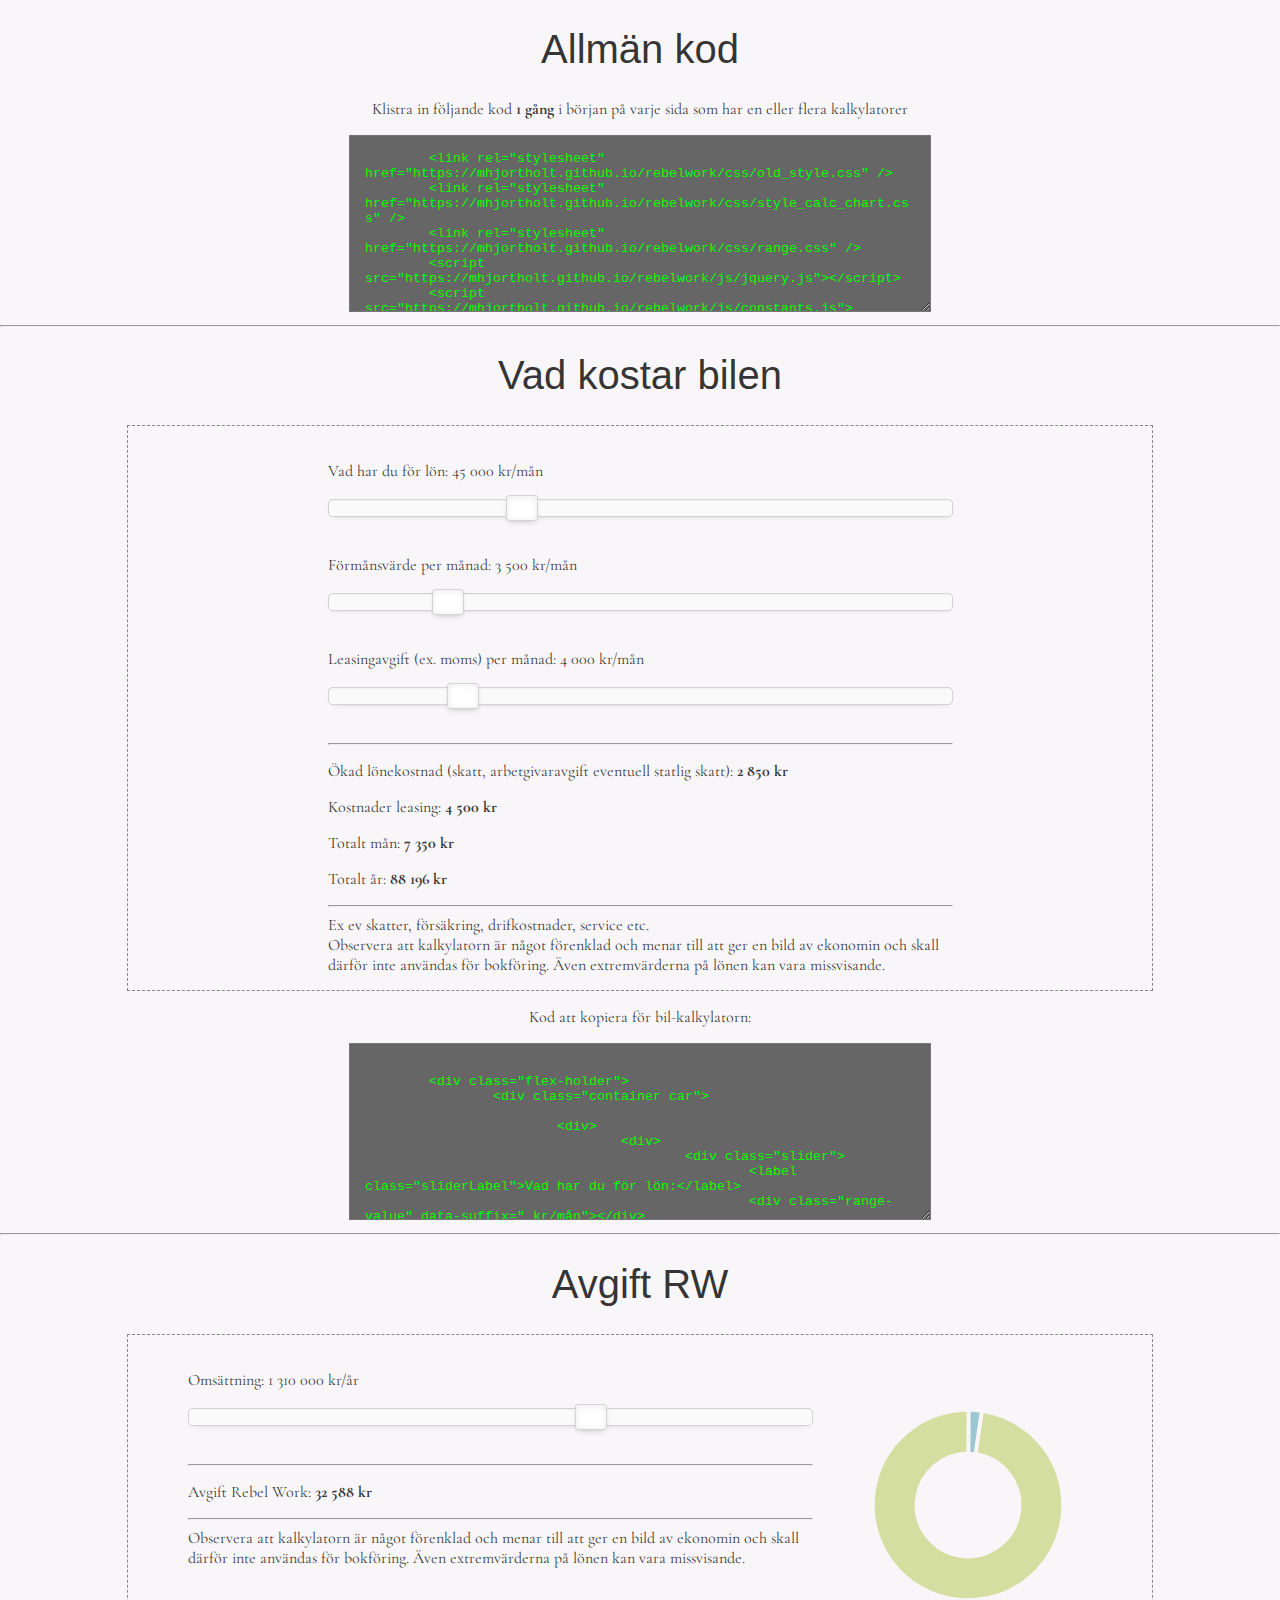
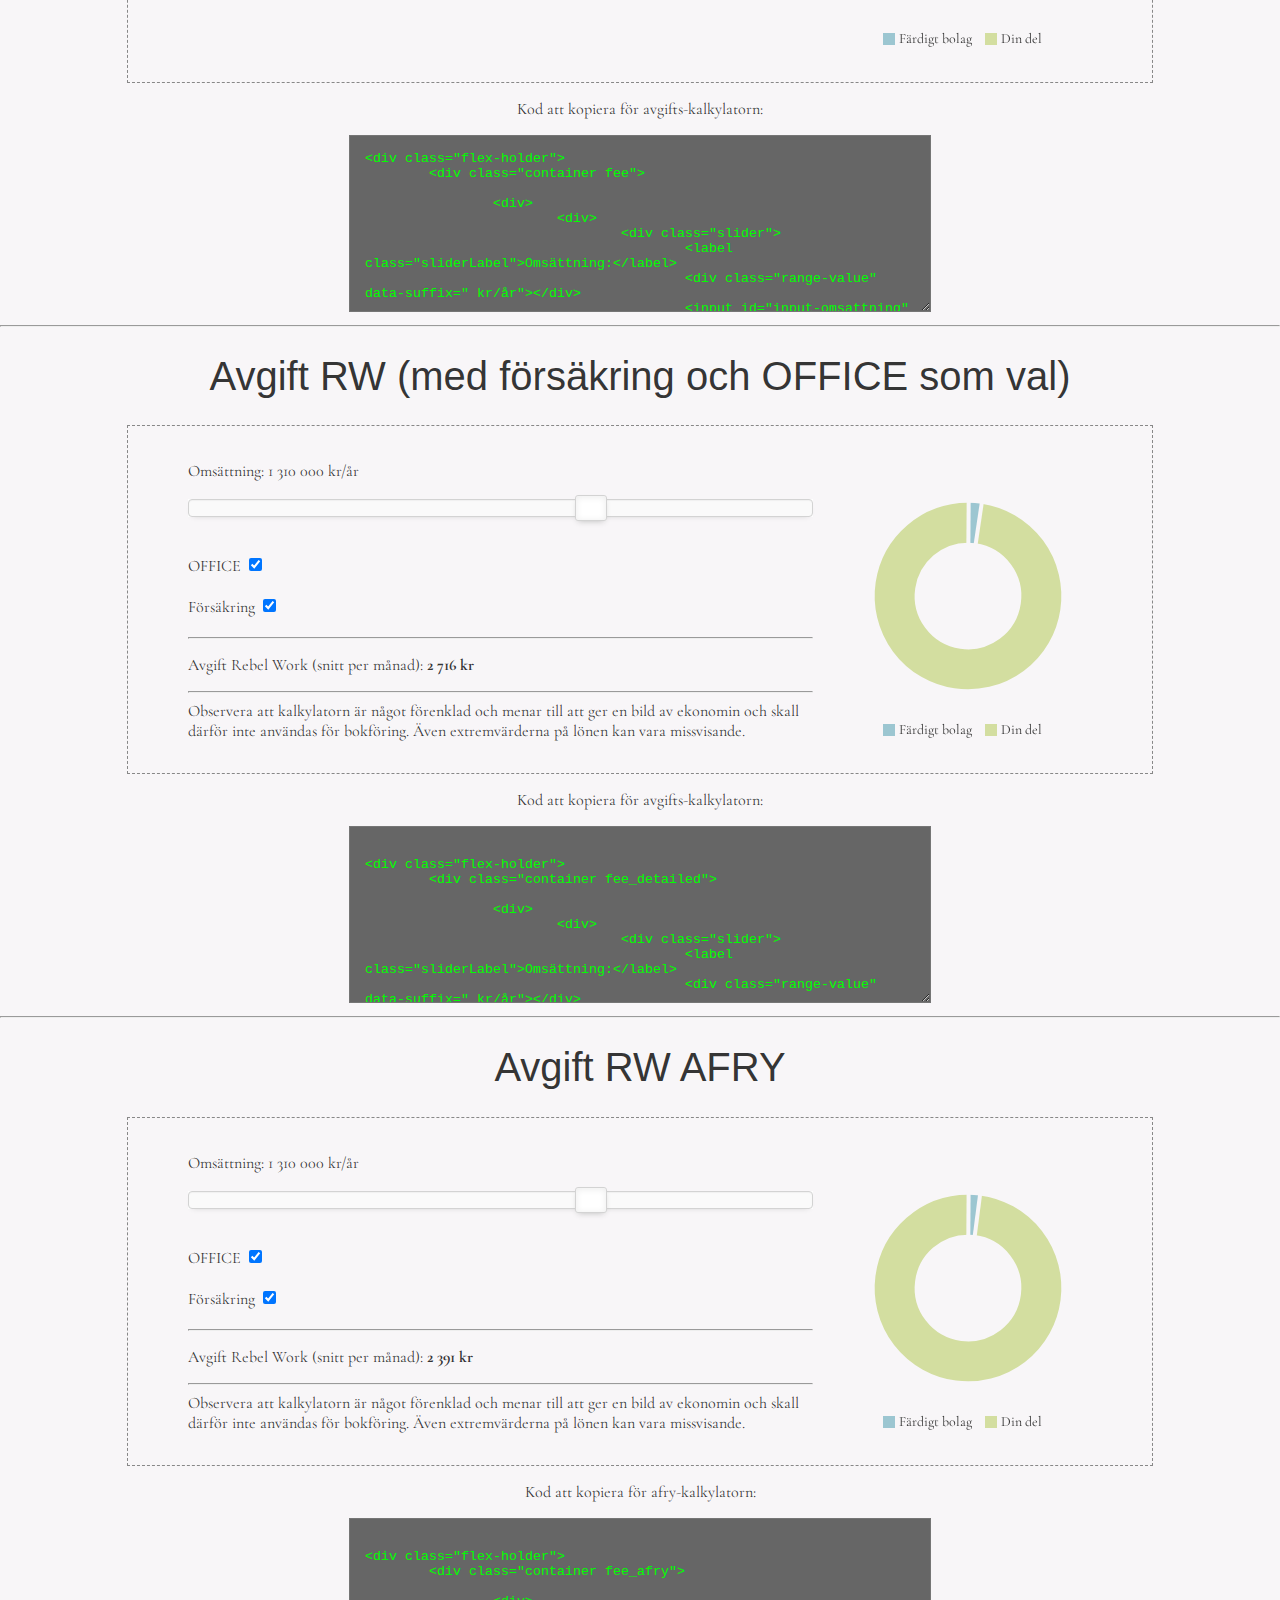
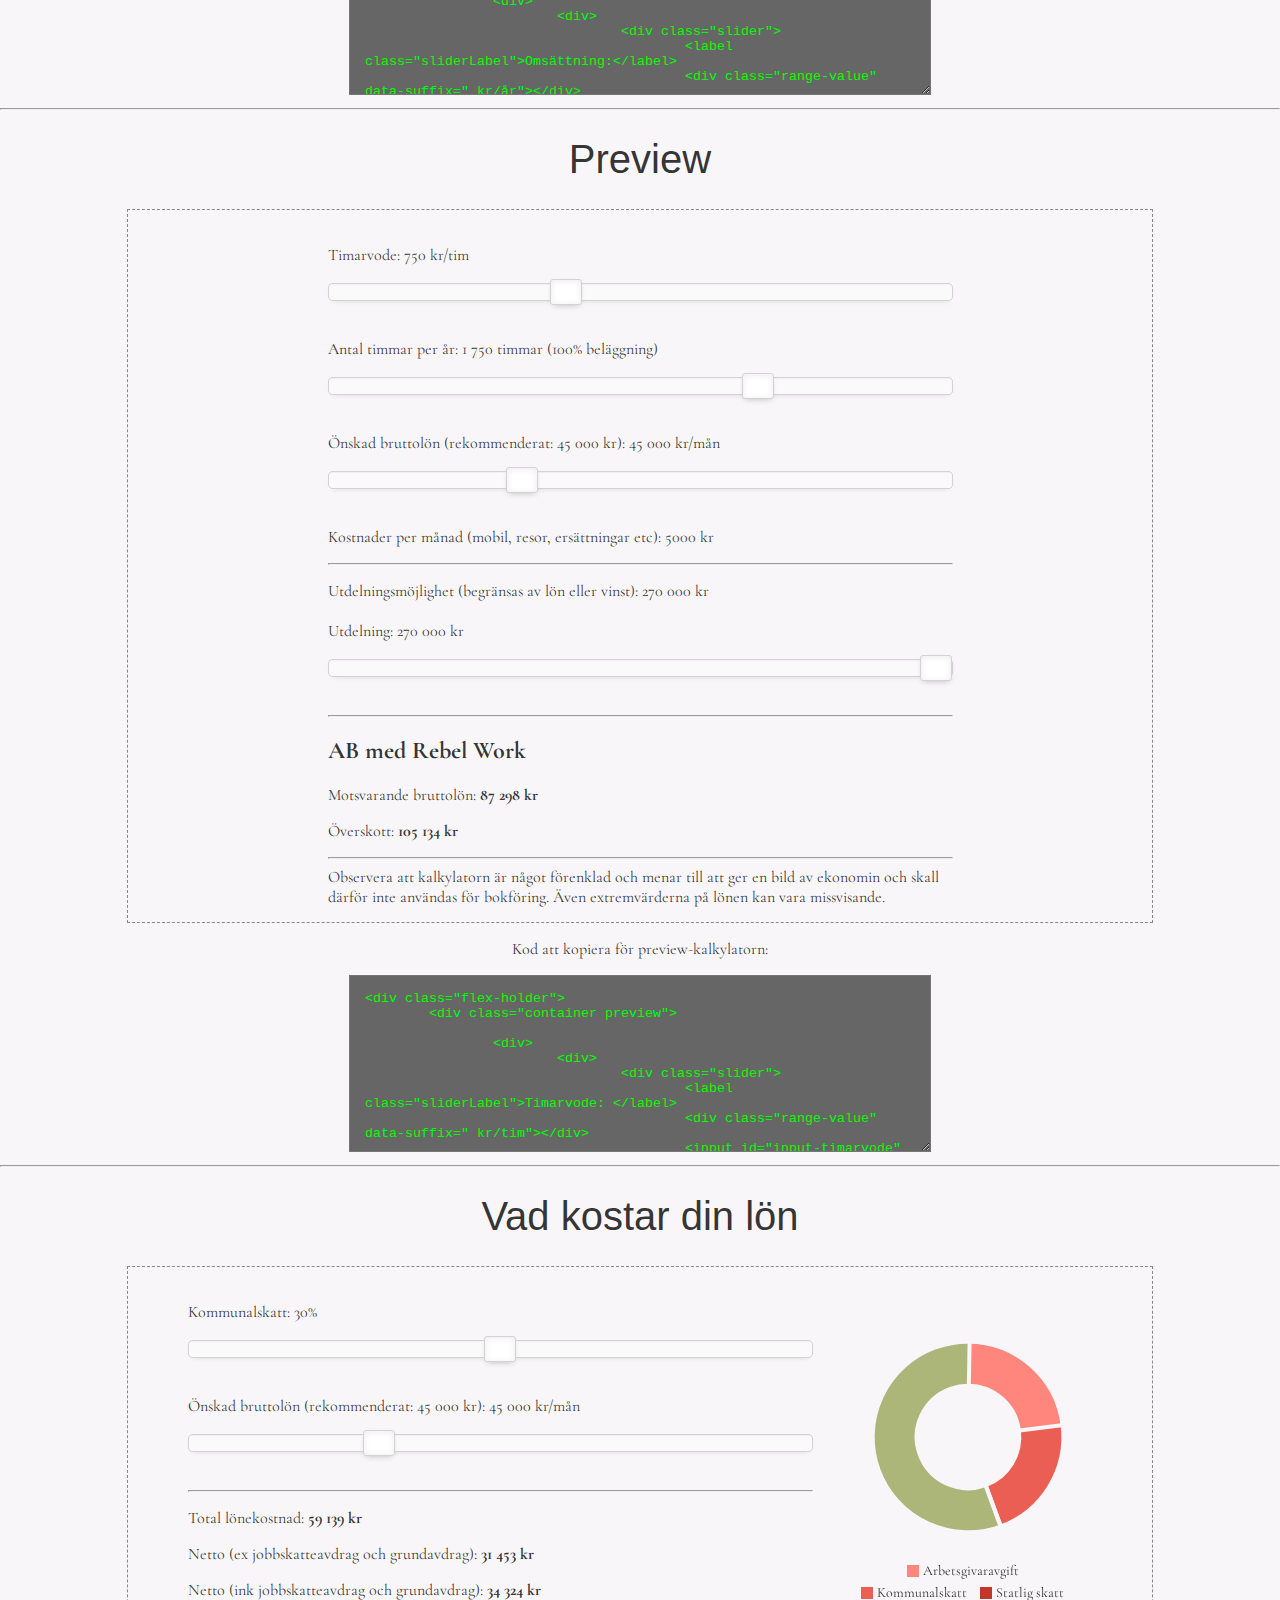
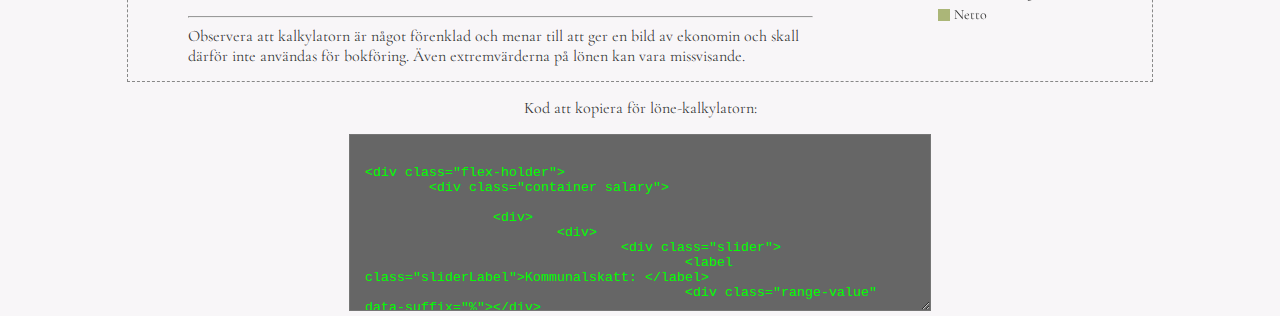
==== rebelwork/all.html @ 950b2a4a "Add files via upload" ====
<!DOCTYPE html>
<html>
<head>
	<meta charset="utf-8" />
	<meta name="viewport" content="width=device-width, initial-scale=1">
	<title>ALL</title>
	<link href="https://fonts.googleapis.com/css2?family=Cormorant+Garamond:ital,wght@0,400;1,600&display=swap" rel="stylesheet">
	<link rel="stylesheet" href="https://mhjortholt.github.io/rebelwork/css/old_style.css" />
	<link rel="stylesheet" href="https://mhjortholt.github.io/rebelwork/css/style_calc_chart.css" />
	<link rel="stylesheet" href="https://mhjortholt.github.io/rebelwork/css/range.css" />
</head>

<body>

<script src="https://mhjortholt.github.io/rebelwork/js/jquery.js"></script>
<script src="https://mhjortholt.github.io/rebelwork/js/constants.js"></script>
<script src="https://mhjortholt.github.io/rebelwork/js/calculate.js"></script>
<script src="https://mhjortholt.github.io/rebelwork/js/chart.js"></script>
<script src="https://mhjortholt.github.io/rebelwork/js/helpers.js"></script>

<h1>Allmän kod</h1>
<p>Klistra in följande kod <b>1 gång</b> i början på varje sida som har en eller flera kalkylatorer</p>

<textarea class="code">
	<link rel="stylesheet" href="https://mhjortholt.github.io/rebelwork/css/old_style.css" />
	<link rel="stylesheet" href="https://mhjortholt.github.io/rebelwork/css/style_calc_chart.css" />
	<link rel="stylesheet" href="https://mhjortholt.github.io/rebelwork/css/range.css" />
	<script src="https://mhjortholt.github.io/rebelwork/js/jquery.js"></script>
	<script src="https://mhjortholt.github.io/rebelwork/js/constants.js"></script>
	<script src="https://mhjortholt.github.io/rebelwork/js/calculate.js"></script>
	<script src="https://mhjortholt.github.io/rebelwork/js/chart.js"></script>
	<script src="https://mhjortholt.github.io/rebelwork/js/helpers.js"></script>
</textarea>

<hr />

<h1>Vad kostar bilen</h1>

<div class="flex-holder dashed">
	<div class="container car">

		<div>
			<div>
				<div class="slider">
					<label class="sliderLabel">Vad har du för lön:</label>
					<div class="range-value" data-suffix=" kr/mån"></div>
					<input id="input-onskad_lon_brutto_manad" type="range" min="0" value="45000" max="150000" step="500" />
				</div>

				<div class="slider">
					<label class="sliderLabel">Förmånsvärde per månad:</label>
					<div class="range-value" data-suffix=" kr/mån"></div>
					<input id="input-formansvarde_manad" type="range" min="0" value="3500" max="20000" step="100" />
				</div>

				<div class="slider">
					<label class="sliderLabel">Leasingavgift (ex. moms) per månad:</label>
					<div class="range-value" data-suffix=" kr/mån"></div>
					<input id="input-leasingavgift_manad" type="range" min="0" value="4000" max="20000" step="100" />
				</div>
			</div>

		</div>

		<hr />

		<div class="results">
			<div>
				<div>
					<p>Ökad lönekostnad (skatt, arbetgivaravgift eventuell statlig skatt): <span id="okad_lonekostnad"></span></p>
				</div>
				<div>
					<p>Kostnader leasing: <span id="kostnader_leasing"></span></p>
				</div>
				<div>
					<p>Totalt mån: <span id="totalt_manad"></span></p>
				</div>
				<div>
					<p>Totalt år: <span id="totalt_ar"></span></p>
				</div>
			</div>
			
		</div>

		<hr />

		<div>
			Ex ev skatter, försäkring, drifkostnader, service etc. <br />
			Observera att kalkylatorn är något förenklad och menar till att ger en bild av ekonomin och skall därför inte användas för bokföring. Även extremvärderna på lönen kan vara missvisande.
		</div>
	</div>

</div>

<script>

	$(document).ready(function() {
		// Hook up sliders
		$('.car .slider input').on('input', function() { 
			manuallyUpdateSlider($(this));
		});
		$('.car .slider input').on('change', calculate_car);
		$('.slider input').each(updateSlider);
		calculate_car();
	});

	let utdelning_car = 270000;
	function calculate_car() {

		// get inputs
		let input = getStandardInput();
		input.onskad_lon_brutto_manad = Number($('.car #input-onskad_lon_brutto_manad').val());
		input.bil = true;
		input.utdelning = utdelning_car;
		input.B1 = Number($('.car #input-formansvarde_manad').val());
		input.B21 = Number($('.car #input-leasingavgift_manad').val());
		input.B2 = input.B21*1.125;

		// Calculate all
		let output = calculateValues(input);

		// display results
		if (output.utdelningsmojlighet.max !== utdelning_car) {
			utdelning_car = output.utdelningsmojlighet.max;
			calculate_car();
		}

        $('.car #okad_lonekostnad').text( formatSEK(output.Bt/12));        
        $('.car #kostnader_leasing').text( formatSEK(output.B2));
        let Btot = output.B2+output.Bt/12;
        $('.car #totalt_manad').text( formatSEK(Btot));
        $('.car #totalt_ar').text( formatSEK(Btot*12));
	}



</script>

<p>Kod att kopiera för bil-kalkylatorn:</p>
<textarea class="code">

	<div class="flex-holder">
		<div class="container car">

			<div>
				<div>
					<div class="slider">
						<label class="sliderLabel">Vad har du för lön:</label>
						<div class="range-value" data-suffix=" kr/mån"></div>
						<input id="input-onskad_lon_brutto_manad" type="range" min="0" value="45000" max="150000" step="500" />
					</div>

					<div class="slider">
						<label class="sliderLabel">Förmånsvärde per månad:</label>
						<div class="range-value" data-suffix=" kr/mån"></div>
						<input id="input-formansvarde_manad" type="range" min="0" value="3500" max="20000" step="100" />
					</div>

					<div class="slider">
						<label class="sliderLabel">Leasingavgift (ex. moms) per månad:</label>
						<div class="range-value" data-suffix=" kr/mån"></div>
						<input id="input-leasingavgift_manad" type="range" min="0" value="4000" max="20000" step="100" />
					</div>
				</div>

			</div>

			<hr />

			<div class="results">
				<div>
					<div>
						<p>Ökad lönekostnad (skatt, arbetgivaravgift eventuell statlig skatt): <span id="okad_lonekostnad"></span></p>
					</div>
					<div>
						<p>Kostnader leasing: <span id="kostnader_leasing"></span></p>
					</div>
					<div>
						<p>Totalt mån: <span id="totalt_manad"></span></p>
					</div>
					<div>
						<p>Totalt år: <span id="totalt_ar"></span></p>
					</div>
				</div>
				
			</div>

			<hr />

			<div>
				Ex ev skatter, försäkring, drifkostnader, service etc. <br />
				Observera att kalkylatorn är något förenklad och menar till att ger en bild av ekonomin och skall därför inte användas för bokföring. Även extremvärderna på lönen kan vara missvisande.
			</div>
		</div>
	</div>

	<script>

	$(document).ready(function() {
		// Hook up sliders
		$('.car .slider input').on('input', function() { 
			manuallyUpdateSlider($(this));
		});
		$('.car .slider input').on('change', calculate_car);
		$('.slider input').each(updateSlider);
		calculate_car();
	});

	let utdelning_car = 270000;
	function calculate_car() {

		// get inputs
		let input = getStandardInput();
		input.onskad_lon_brutto_manad = Number($('.car #input-onskad_lon_brutto_manad').val());
		input.bil = true;
		input.utdelning = utdelning_car;
		input.B1 = Number($('.car #input-formansvarde_manad').val());
		input.B21 = Number($('.car #input-leasingavgift_manad').val());
		input.B2 = input.B21*1.125;

		// Calculate all
		let output = calculateValues(input);

		// display results
		if (output.utdelningsmojlighet.max !== utdelning_car) {
			utdelning_car = output.utdelningsmojlighet.max;
			calculate_car();
		}

        $('.car #okad_lonekostnad').text( formatSEK(output.Bt/12));        
        $('.car #kostnader_leasing').text( formatSEK(output.B2));
        let Btot = output.B2+output.Bt/12;
        $('.car #totalt_manad').text( formatSEK(Btot));
        $('.car #totalt_ar').text( formatSEK(Btot*12));
	}

	</script>


</textarea>

<hr />

<h1>Avgift RW</h1>

<div class="flex-holder dashed">
	<div class="container fee">

		<div>
			<div>
				<div class="slider">
					<label class="sliderLabel">Omsättning:</label>
					<div class="range-value" data-suffix=" kr/år"></div>
					<input id="input-omsattning" type="range" min="10000" value="1312500" max="2000000" step="10000" />
				</div>
			</div>
		</div>

		<hr />

		<div class="results">
			<div>
				<div>
					<p>Avgift Rebel Work: <span id="avgift_rw"></span></p>
				</div>
			</div>
		</div>

		<hr />
		<div>
			Observera att kalkylatorn är något förenklad och menar till att ger en bild av ekonomin och skall därför inte användas för bokföring. Även extremvärderna på lönen kan vara missvisande.
		</div>
	</div>

	<div class="donut-container">
		<div class="chart-container">
			<div class="chart">
				<canvas id="fee_chart" width="240" height="240"></canvas>
				<div class="legend">
					<div class="item">
						<div class="square light_blue"></div>
						<span>Färdigt bolag</span>
					</div>
					<div class="item">
						<div class="square light_green"></div>
						<span>Din del</span>
					</div>
				</div>				
			</div>
		</div>
	</div>

</div>

<script>

	$(document).ready(function() {
		// Hook up sliders
		$('.fee .slider input').on('input', function() { 
			manuallyUpdateSlider($(this));
		});
		$('.fee .slider input').on('change', calculate_fee);
		$('.fee .slider input').each(updateSlider);
		calculate_fee();
	});

	let utdelning_fee = 270000;
	function calculate_fee() {

		// Get inputs
		let input = getStandardInput();
		input.utdelning = utdelning_fee;

		let omsattning = Number(Number($('.fee #input-omsattning').val()));
		input.timarvode = omsattning / input.antal_timmar;

		// Calculate all
		let output = calculateValues(input);

		// display results
		if (output.utdelningsmojlighet.max !== utdelning_fee) {
			utdelning_fee = output.utdelningsmojlighet.max;
			calculate_fee();
		}

        $('.fee #avgift_rw').text( formatSEK(output.RW));        

        updateChart_fee(output);
	}

	// CHART
	let fee_chart = new Chart({
		canvas: document.getElementById('fee_chart'),
		data: [
			{ id: 'rw', value: 2, color: light_blue },
			{ id: 'din_del', value: 98, color: light_green },
		],
		thickness: 40
	});

	function updateChart_fee(input) {

		let rw = input.RW/input.O1;
		let din_del = (input.O1-input.RW)/input.O1;
		let total = din_del + rw;

		rw = (rw/total*100);
		din_del = (din_del/total*100);

		fee_chart.updateValues([
			{ id: 'rw', new_value: rw, tooltip: formatPercentage(rw) },
			{ id: 'din_del', new_value: din_del, tooltip: formatPercentage(din_del) },
		]);
	}

</script>

<p>Kod att kopiera för avgifts-kalkylatorn:</p>
<textarea class="code">
<div class="flex-holder">
	<div class="container fee">

		<div>
			<div>
				<div class="slider">
					<label class="sliderLabel">Omsättning:</label>
					<div class="range-value" data-suffix=" kr/år"></div>
					<input id="input-omsattning" type="range" min="10000" value="1312500" max="2000000" step="10000" />
				</div>
			</div>
		</div>

		<hr />

		<div class="results">
			<div>
				<div>
					<p>Avgift Rebel Work: <span id="avgift_rw"></span></p>
				</div>
			</div>
		</div>

		<hr />
		<div>
			Observera att kalkylatorn är något förenklad och menar till att ger en bild av ekonomin och skall därför inte användas för bokföring. Även extremvärderna på lönen kan vara missvisande.
		</div>
	</div>

	<div class="donut-container">
		<div class="chart-container">
			<div class="chart">
				<canvas id="fee_chart" width="240" height="240"></canvas>
				<div class="legend">
					<div class="item">
						<div class="square light_blue"></div>
						<span>Färdigt bolag</span>
					</div>
					<div class="item">
						<div class="square light_green"></div>
						<span>Din del</span>
					</div>
				</div>				
			</div>
		</div>
	</div>

</div>

<script>

	$(document).ready(function() {
		// Hook up sliders
		$('.fee .slider input').on('input', function() { 
			manuallyUpdateSlider($(this));
		});
		$('.fee .slider input').on('change', calculate_fee);
		$('.fee .slider input').each(updateSlider);
		calculate_fee();
	});

	let utdelning_fee = 270000;
	function calculate_fee() {

		// Get inputs
		let input = getStandardInput();
		input.utdelning = utdelning_fee;

		let omsattning = Number(Number($('.fee #input-omsattning').val()));
		input.timarvode = omsattning / input.antal_timmar;

		// Calculate all
		let output = calculateValues(input);

		// display results
		if (output.utdelningsmojlighet.max !== utdelning_fee) {
			utdelning_fee = output.utdelningsmojlighet.max;
			calculate_fee();
		}

        $('.fee #avgift_rw').text( formatSEK(output.RW));        

        updateChart_fee(output);
	}

	// CHART
	let fee_chart = new Chart({
		canvas: document.getElementById('fee_chart'),
		data: [
			{ id: 'rw', value: 2, color: light_blue },
			{ id: 'din_del', value: 98, color: light_green },
		],
		thickness: 40
	});

	function updateChart_fee(input) {

		let rw = input.RW/input.O1;
		let din_del = (input.O1-input.RW)/input.O1;
		let total = din_del + rw;

		rw = (rw/total*100);
		din_del = (din_del/total*100);

		fee_chart.updateValues([
			{ id: 'rw', new_value: rw, tooltip: formatPercentage(rw) },
			{ id: 'din_del', new_value: din_del, tooltip: formatPercentage(din_del) },
		]);
	}

</script>

</textarea>

<hr />

<h1>Avgift RW (med försäkring och OFFICE som val)</h1>

<div class="flex-holder dashed">
	<div class="container fee_detailed">

		<div>
			<div>
				<div class="slider">
					<label class="sliderLabel">Omsättning:</label>
					<div class="range-value" data-suffix=" kr/år"></div>
					<input id="input-omsattning" type="range" min="10000" value="1312500" max="2000000" step="10000" />
				</div>
			</div>

			<div>
				<div class="checkbox">
					<label>OFFICE</label>
					<input type="checkbox" id="check-office" onclick="calculate_fee_detailed()" checked />
				</div>
				<div class="checkbox">
					<label>Försäkring</label>
					<input type="checkbox" id="check-forsakring" onclick="calculate_fee_detailed()" checked />
				</div>
			</div>
		</div>

		<hr />

		<div class="results">
			<div>
				<div>
					<p>Avgift Rebel Work (snitt per månad): <span id="avgift_rw"></span></p>
				</div>
			</div>
		</div>

		<hr />
		<div>
			Observera att kalkylatorn är något förenklad och menar till att ger en bild av ekonomin och skall därför inte användas för bokföring. Även extremvärderna på lönen kan vara missvisande.
		</div>
	</div>

	<div class="donut-container">
		<div class="chart-container">
			<div class="chart">
				<canvas id="fee_detailed_chart" width="240" height="240"></canvas>
				<div class="legend">
					<div class="item">
						<div class="square light_blue"></div>
						<span>Färdigt bolag</span>
					</div>
					<div class="item">
						<div class="square light_green"></div>
						<span>Din del</span>
					</div>
				</div>				
			</div>
		</div>
	</div>

</div>

<script>

	$(document).ready(function() {
		// Hook up sliders
		$('.fee_detailed .slider input').on('input', function() { 
			manuallyUpdateSlider($(this));
		});
		$('.fee_detailed .slider input').on('change', calculate_fee_detailed);
		$('.fee_detailed .slider input').each(updateSlider);
		calculate_fee_detailed();
	});

	let utdelning_fee_detailed = 270000;
	function calculate_fee_detailed() {

		// Get inputs
		let input = getStandardInput();
		input.utdelning = utdelning_fee_detailed;

		let omsattning = Number(Number($('.fee_detailed #input-omsattning').val()));
		input.timarvode = omsattning / input.antal_timmar;
		input.office = $('.fee_detailed #check-office').is(':checked');
		input.forsakring = $('.fee_detailed #check-forsakring').is(':checked');

		// Calculate all
		let output = calculateValues(input);

		// display results
		if (output.utdelningsmojlighet.max !== utdelning_fee_detailed) {
			utdelning_fee_detailed = output.utdelningsmojlighet.max;
			calculate_fee_detailed();
		}

        $('.fee_detailed #avgift_rw').text( formatSEK(output.RW / 12));        

        updateChart_fee_detailed(output);
	}

	// CHART
	let fee_detailed_chart = new Chart({
		canvas: document.getElementById('fee_detailed_chart'),
		data: [
			{ id: 'rw', value: 2, color: light_blue },
			{ id: 'din_del', value: 98, color: light_green },
		],
		thickness: 40
	});

	function updateChart_fee_detailed(input) {

		let rw = input.RW/input.O1;
		let din_del = (input.O1-input.RW)/input.O1;
		let total = din_del + rw;

		rw = (rw/total*100);
		din_del = (din_del/total*100);

		fee_detailed_chart.updateValues([
			{ id: 'rw', new_value: rw, tooltip: formatPercentage(rw) },
			{ id: 'din_del', new_value: din_del, tooltip: formatPercentage(din_del) },
		]);
	}

</script>

<p>Kod att kopiera för avgifts-kalkylatorn:</p>
<textarea class="code">

<div class="flex-holder">
	<div class="container fee_detailed">

		<div>
			<div>
				<div class="slider">
					<label class="sliderLabel">Omsättning:</label>
					<div class="range-value" data-suffix=" kr/år"></div>
					<input id="input-omsattning" type="range" min="10000" value="1312500" max="2000000" step="10000" />
				</div>
			</div>

			<div>
				<div class="checkbox">
					<label>OFFICE</label>
					<input type="checkbox" id="check-office" onclick="calculate_fee_detailed()" checked />
				</div>
				<div class="checkbox">
					<label>Försäkring</label>
					<input type="checkbox" id="check-forsakring" onclick="calculate_fee_detailed()" checked />
				</div>
			</div>
		</div>

		<hr />

		<div class="results">
			<div>
				<div>
					<p>Avgift Rebel Work (snitt per månad): <span id="avgift_rw"></span></p>
				</div>
			</div>
		</div>

		<hr />
		<div>
			Observera att kalkylatorn är något förenklad och menar till att ger en bild av ekonomin och skall därför inte användas för bokföring. Även extremvärderna på lönen kan vara missvisande.
		</div>
	</div>

	<div class="donut-container">
		<div class="chart-container">
			<div class="chart">
				<canvas id="fee_detailed_chart" width="240" height="240"></canvas>
				<div class="legend">
					<div class="item">
						<div class="square light_blue"></div>
						<span>Färdigt bolag</span>
					</div>
					<div class="item">
						<div class="square light_green"></div>
						<span>Din del</span>
					</div>
				</div>				
			</div>
		</div>
	</div>

</div>

<script>

	$(document).ready(function() {
		// Hook up sliders
		$('.fee_detailed .slider input').on('input', function() { 
			manuallyUpdateSlider($(this));
		});
		$('.fee_detailed .slider input').on('change', calculate_fee_detailed);
		$('.fee_detailed .slider input').each(updateSlider);
		calculate_fee_detailed();
	});

	let utdelning_fee_detailed = 270000;
	function calculate_fee_detailed() {

		// Get inputs
		let input = getStandardInput();
		input.utdelning = utdelning_fee_detailed;

		let omsattning = Number(Number($('.fee_detailed #input-omsattning').val()));
		input.timarvode = omsattning / input.antal_timmar;
		input.office = $('.fee_detailed #check-office').is(':checked');
		input.forsakring = $('.fee_detailed #check-forsakring').is(':checked');

		// Calculate all
		let output = calculateValues(input);

		// display results
		if (output.utdelningsmojlighet.max !== utdelning_fee_detailed) {
			utdelning_fee_detailed = output.utdelningsmojlighet.max;
			calculate_fee_detailed();
		}

        $('.fee_detailed #avgift_rw').text( formatSEK(output.RW / 12));        

        updateChart_fee_detailed(output);
	}

	// CHART
	let fee_detailed_chart = new Chart({
		canvas: document.getElementById('fee_detailed_chart'),
		data: [
			{ id: 'rw', value: 2, color: light_blue },
			{ id: 'din_del', value: 98, color: light_green },
		],
		thickness: 40
	});

	function updateChart_fee_detailed(input) {

		let rw = input.RW/input.O1;
		let din_del = (input.O1-input.RW)/input.O1;
		let total = din_del + rw;

		rw = (rw/total*100);
		din_del = (din_del/total*100);

		fee_detailed_chart.updateValues([
			{ id: 'rw', new_value: rw, tooltip: formatPercentage(rw) },
			{ id: 'din_del', new_value: din_del, tooltip: formatPercentage(din_del) },
		]);
	}

</script>

</textarea>

<hr />

<h1>Avgift RW AFRY</h1>

<div class="flex-holder dashed">
	<div class="container fee_afry">

		<div>
			<div>
				<div class="slider">
					<label class="sliderLabel">Omsättning:</label>
					<div class="range-value" data-suffix=" kr/år"></div>
					<input id="input-omsattning" type="range" min="10000" value="1312500" max="2000000" step="10000" />
				</div>
			</div>

			<div>
				<div class="checkbox">
					<label>OFFICE</label>
					<input type="checkbox" id="check-office" onclick="calculate_fee_afry()" checked />
				</div>
				<div class="checkbox">
					<label>Försäkring</label>
					<input type="checkbox" id="check-forsakring" onclick="calculate_fee_afry()" checked />
				</div>
			</div>
		</div>

		<hr />

		<div class="results">
			<div>
				<div>
					<p>Avgift Rebel Work (snitt per månad): <span id="avgift_rw"></span></p>
				</div>
			</div>
		</div>

		<hr />
		<div>
			Observera att kalkylatorn är något förenklad och menar till att ger en bild av ekonomin och skall därför inte användas för bokföring. Även extremvärderna på lönen kan vara missvisande.
		</div>
	</div>

	<div class="donut-container">
		<div class="chart-container">
			<div class="chart">
				<canvas id="fee_afry_chart" width="240" height="240"></canvas>
				<div class="legend">
					<div class="item">
						<div class="square light_blue"></div>
						<span>Färdigt bolag</span>
					</div>
					<div class="item">
						<div class="square light_green"></div>
						<span>Din del</span>
					</div>
				</div>				
			</div>
		</div>
	</div>

</div>

<script>

	$(document).ready(function() {
		// Hook up sliders
		$('.fee_afry .slider input').on('input', function() { 
			manuallyUpdateSlider($(this));
		});
		$('.fee_afry .slider input').on('change', calculate_fee_afry);
		$('.fee_afry .slider input').each(updateSlider);
		calculate_fee_afry();
	});

	let utdelning_fee_afry = 270000;
	function calculate_fee_afry() {

		// Get inputs
		let input = getStandardInput();
		input.utdelning = utdelning_fee_afry;

		let omsattning = Number(Number($('.fee_afry #input-omsattning').val()));
		input.timarvode = omsattning / input.antal_timmar;
		input.afry = true;
		input.office = $('.fee_afry #check-office').is(':checked');
		input.forsakring = $('.fee_afry #check-forsakring').is(':checked');

		// Calculate all
		let output = calculateValues(input);

		// display results
		if (output.utdelningsmojlighet.max !== utdelning_fee_afry) {
			utdelning_fee_afry = output.utdelningsmojlighet.max;
			calculate_fee_afry();
		}

        $('.fee_afry #avgift_rw').text( formatSEK(output.RW / 12));        

        updateChart_fee_afry(output);
	}

	// CHART
	let fee_afry_chart = new Chart({
		canvas: document.getElementById('fee_afry_chart'),
		data: [
			{ id: 'rw', value: 2, color: light_blue },
			{ id: 'din_del', value: 98, color: light_green },
		],
		thickness: 40
	});

	function updateChart_fee_afry(input) {

		let rw = input.RW/input.O1;
		let din_del = (input.O1-input.RW)/input.O1;
		let total = din_del + rw;

		rw = (rw/total*100);
		din_del = (din_del/total*100);

		fee_afry_chart.updateValues([
			{ id: 'rw', new_value: rw, tooltip: formatPercentage(rw) },
			{ id: 'din_del', new_value: din_del, tooltip: formatPercentage(din_del) },
		]);
	}

</script>

<p>Kod att kopiera för afry-kalkylatorn:</p>
<textarea class="code">

<div class="flex-holder">
	<div class="container fee_afry">

		<div>
			<div>
				<div class="slider">
					<label class="sliderLabel">Omsättning:</label>
					<div class="range-value" data-suffix=" kr/år"></div>
					<input id="input-omsattning" type="range" min="10000" value="1312500" max="2000000" step="10000" />
				</div>
			</div>

			<div>
				<div class="checkbox">
					<label>OFFICE</label>
					<input type="checkbox" id="check-office" onclick="calculate_fee_afry()" checked />
				</div>
				<div class="checkbox">
					<label>Försäkring</label>
					<input type="checkbox" id="check-forsakring" onclick="calculate_fee_afry()" checked />
				</div>
			</div>
		</div>

		<hr />

		<div class="results">
			<div>
				<div>
					<p>Avgift Rebel Work (snitt per månad): <span id="avgift_rw"></span></p>
				</div>
			</div>
		</div>

		<hr />
		<div>
			Observera att kalkylatorn är något förenklad och menar till att ger en bild av ekonomin och skall därför inte användas för bokföring. Även extremvärderna på lönen kan vara missvisande.
		</div>
	</div>

	<div class="donut-container">
		<div class="chart-container">
			<div class="chart">
				<canvas id="fee_afry_chart" width="240" height="240"></canvas>
				<div class="legend">
					<div class="item">
						<div class="square light_blue"></div>
						<span>Färdigt bolag</span>
					</div>
					<div class="item">
						<div class="square light_green"></div>
						<span>Din del</span>
					</div>
				</div>				
			</div>
		</div>
	</div>

</div>

<script>

	$(document).ready(function() {
		// Hook up sliders
		$('.fee_afry .slider input').on('input', function() { 
			manuallyUpdateSlider($(this));
		});
		$('.fee_afry .slider input').on('change', calculate_fee_afry);
		$('.fee_afry .slider input').each(updateSlider);
		calculate_fee_afry();
	});

	let utdelning_fee_afry = 270000;
	function calculate_fee_afry() {

		// Get inputs
		let input = getStandardInput();
		input.utdelning = utdelning_fee_afry;

		let omsattning = Number(Number($('.fee_afry #input-omsattning').val()));
		input.timarvode = omsattning / input.antal_timmar;
		input.afry = true;
		input.office = $('.fee_afry #check-office').is(':checked');
		input.forsakring = $('.fee_afry #check-forsakring').is(':checked');

		// Calculate all
		let output = calculateValues(input);

		// display results
		if (output.utdelningsmojlighet.max !== utdelning_fee_afry) {
			utdelning_fee_afry = output.utdelningsmojlighet.max;
			calculate_fee_afry();
		}

        $('.fee_afry #avgift_rw').text( formatSEK(output.RW / 12));        

        updateChart_fee_afry(output);
	}

	// CHART
	let fee_afry_chart = new Chart({
		canvas: document.getElementById('fee_afry_chart'),
		data: [
			{ id: 'rw', value: 2, color: light_blue },
			{ id: 'din_del', value: 98, color: light_green },
		],
		thickness: 40
	});

	function updateChart_fee_afry(input) {

		let rw = input.RW/input.O1;
		let din_del = (input.O1-input.RW)/input.O1;
		let total = din_del + rw;

		rw = (rw/total*100);
		din_del = (din_del/total*100);

		fee_afry_chart.updateValues([
			{ id: 'rw', new_value: rw, tooltip: formatPercentage(rw) },
			{ id: 'din_del', new_value: din_del, tooltip: formatPercentage(din_del) },
		]);
	}

</script>

</textarea>

<hr />

<h1>Preview</h1>

<div class="flex-holder dashed">
	<div class="container preview">

		<div>
			<div>
				<div class="slider">
					<label class="sliderLabel">Timarvode: </label>
					<div class="range-value" data-suffix=" kr/tim"></div>
					<input id="input-timarvode" type="range" min="300" value="750" max="1500" step="10" />
				</div>
				<div class="slider">
					<label class="sliderLabel">Antal timmar per år:</label>
					<div class="range-value" data-suffix=" timmar"></div>
					<span id="belaggning"> (100% beläggning)</span>
					<input id="input-antal_timmar" type="range" min="0" value="1750" max="2500" step="10" />
				</div>
				<div class="slider">
					<label class="sliderLabel">Önskad bruttolön (rekommenderat: 45 000 kr):</label>
					<div class="range-value" data-suffix=" kr/mån"></div>
					<input id="input-onskad_lon_brutto_manad" type="range" min="0" value="45000" max="150000" step="500" />
				</div>
			</div>

			<div>
				<p>Kostnader per månad (mobil, resor, ersättningar etc): 5000 kr</p>
			</div>

			<hr />

			<div>
				<div>
					<p>Utdelningsmöjlighet (begränsas av lön eller vinst): <span id="utdelningsmojlighet"></span></p>
				</div>

				<div class="slider">
					<label class="sliderLabel">Utdelning:</label>
					<div class="range-value" data-suffix=" kr"></div>
					<input id="input-utdelning" type="range" min="0" value="300000" max="300000" step="1000" />
				</div>
			</div>
		</div>

		<hr />

		<div class="results">
			<div>
				<h2>AB med Rebel Work</h2>
				<div>
					<p class="monthly_result">Motsvarande bruttolön: <span id="motsvarande_lon_manad"></span></p>
				</div>
				<div>
					<p class="monthly_result">Överskott: <span id="overskott"></span></p>
				</div>
			</div>
			
		</div>

		<hr />

		<div>
			Observera att kalkylatorn är något förenklad och menar till att ger en bild av ekonomin och skall därför inte användas för bokföring. Även extremvärderna på lönen kan vara missvisande.
		</div>
	</div>


</div>

<script>

	$(document).ready(function() {
		// Hook up sliders
		$('.preview .slider input').on('input', function() { 
			manuallyUpdateSlider($(this));
		});
		$('.preview #input-antal_timmar').on('input', function() {
			let h = $(this).val();
			$('.preview #belaggning').html(' (' + Math.round(h / 1750 * 100) + '% beläggning)');
		});
		$('.preview .slider input').on('change', calculate_preview);
		$('.preview .slider input').each(updateSlider);
		calculate_preview();
	});

	function calculate_preview() {
		// get inputs
		let input = getStandardInput();
		input.timarvode = Number($('.preview #input-timarvode').val());
		input.antal_timmar = Number($('.preview #input-antal_timmar').val());
		input.onskad_lon_brutto_manad = Number($('.preview #input-onskad_lon_brutto_manad').val());
		input.utdelning = Number($('.preview #input-utdelning').val());

		// Calculate all
		let output = calculateValues(input);

		// display results
		$('.preview #utdelningsmojlighet').text( formatSEK(output.utdelningsmojlighet.max));

		$('.preview #input-utdelning').prop({
            'min': output.utdelningsmojlighet.min,
            'max': output.utdelningsmojlighet.max
        });
        let a = $('.preview #input-utdelning').val();
        manuallyUpdateSlider($('.preview #input-utdelning'));

        $('.preview #motsvarande_lon_manad').text( formatSEK(output.motsvarande_lon_manad));        
        $('.preview #overskott').text( formatSEK(output.overskott));
	}

</script>

<p>Kod att kopiera för preview-kalkylatorn:</p>
<textarea class="code">
<div class="flex-holder">
	<div class="container preview">

		<div>
			<div>
				<div class="slider">
					<label class="sliderLabel">Timarvode: </label>
					<div class="range-value" data-suffix=" kr/tim"></div>
					<input id="input-timarvode" type="range" min="300" value="750" max="1500" step="10" />
				</div>
				<div class="slider">
					<label class="sliderLabel">Antal timmar per år:</label>
					<div class="range-value" data-suffix=" timmar"></div>
					<span id="belaggning"> (100% beläggning)</span>
					<input id="input-antal_timmar" type="range" min="0" value="1750" max="2500" step="10" />
				</div>
				<div class="slider">
					<label class="sliderLabel">Önskad bruttolön (rekommenderat: 45 000 kr):</label>
					<div class="range-value" data-suffix=" kr/mån"></div>
					<input id="input-onskad_lon_brutto_manad" type="range" min="0" value="45000" max="150000" step="500" />
				</div>
			</div>

			<div>
				<p>Kostnader per månad (mobil, resor, ersättningar etc): 5000 kr</p>
			</div>

			<hr />

			<div>
				<div>
					<p>Utdelningsmöjlighet (begränsas av lön eller vinst): <span id="utdelningsmojlighet"></span></p>
				</div>

				<div class="slider">
					<label class="sliderLabel">Utdelning:</label>
					<div class="range-value" data-suffix=" kr"></div>
					<input id="input-utdelning" type="range" min="0" value="300000" max="300000" step="1000" />
				</div>
			</div>
		</div>

		<hr />

		<div class="results">
			<div>
				<h2>AB med Rebel Work</h2>
				<div>
					<p class="monthly_result">Motsvarande bruttolön: <span id="motsvarande_lon_manad"></span></p>
				</div>
				<div>
					<p class="monthly_result">Överskott: <span id="overskott"></span></p>
				</div>
			</div>
			
		</div>

		<hr />

		<div>
			Observera att kalkylatorn är något förenklad och menar till att ger en bild av ekonomin och skall därför inte användas för bokföring. Även extremvärderna på lönen kan vara missvisande.
		</div>
	</div>


</div>

<script>

	$(document).ready(function() {
		// Hook up sliders
		$('.preview .slider input').on('input', function() { 
			manuallyUpdateSlider($(this));
		});
		$('.preview #input-antal_timmar').on('input', function() {
			let h = $(this).val();
			$('.preview #belaggning').html(' (' + Math.round(h / 1750 * 100) + '% beläggning)');
		});
		$('.preview .slider input').on('change', calculate_preview);
		$('.preview .slider input').each(updateSlider);
		calculate_preview();
	});

	function calculate_preview() {
		// get inputs
		let input = getStandardInput();
		input.timarvode = Number($('.preview #input-timarvode').val());
		input.antal_timmar = Number($('.preview #input-antal_timmar').val());
		input.onskad_lon_brutto_manad = Number($('.preview #input-onskad_lon_brutto_manad').val());
		input.utdelning = Number($('.preview #input-utdelning').val());

		// Calculate all
		let output = calculateValues(input);

		// display results
		$('.preview #utdelningsmojlighet').text( formatSEK(output.utdelningsmojlighet.max));

		$('.preview #input-utdelning').prop({
            'min': output.utdelningsmojlighet.min,
            'max': output.utdelningsmojlighet.max
        });
        let a = $('.preview #input-utdelning').val();
        manuallyUpdateSlider($('.preview #input-utdelning'));

        $('.preview #motsvarande_lon_manad').text( formatSEK(output.motsvarande_lon_manad));        
        $('.preview #overskott').text( formatSEK(output.overskott));
	}

</script>
</textarea>

<hr />

<h1>Vad kostar din lön</h1>

<div class="flex-holder dashed">
	<div class="container salary">

		<div>
			<div>
				<div class="slider">
					<label class="sliderLabel">Kommunalskatt: </label>
					<div class="range-value" data-suffix="%"></div>
					<input id="input-kommunalskatt" type="range" min="25" value="30" max="35" step="0.1" />
				</div>
				<div class="slider">
					<label class="sliderLabel">Önskad bruttolön (rekommenderat: 45 000 kr):</label>
					<div class="range-value" data-suffix=" kr/mån"></div>
					<input id="input-onskad_lon_brutto_manad" type="range" min="1000" value="45000" max="150000" step="500" />
				</div>
			</div>

		</div>

		<hr />

		<div class="results">
			<div>
				<div>
					<p>Total lönekostnad: <span id="total_salary"></span></p>
				</div>
				<div>
					<p>Netto (ex jobbskatteavdrag och grundavdrag): <span id="netto_excluding"></span></p>
				</div>
				<div>
					<p>Netto (ink jobbskatteavdrag och grundavdrag): <span id="netto_including"></span></p>
				</div>
			</div>
			
		</div>

		<hr />
		<div>
			Observera att kalkylatorn är något förenklad och menar till att ger en bild av ekonomin och skall därför inte användas för bokföring. Även extremvärderna på lönen kan vara missvisande.
		</div>
	</div>

	<div class="donut-container">
		<div class="chart-container">
			<div class="chart">
				<canvas id="chart_salary" width="240" height="240"></canvas>
				<div class="legend">
					<div class="item">
						<div class="square light_red"></div>
						<span>Arbetsgivaravgift</span>
					</div>
					<div class="item">
						<div class="square red"></div>
						<span>Kommunalskatt</span>
					</div>
					<div class="item">
						<div class="square dark_red"></div>
						<span>Statlig skatt</span>
					</div>
					<div class="item">
						<div class="square green"></div>
						<span>Netto</span>
					</div>
				</div>				
			</div>
		</div>
	</div>

</div>

<script>

	$(document).ready(function() {
		// Hook up sliders
		$('.salary .slider input').on('input', function() { 
			manuallyUpdateSlider($(this));
		});
		$('.salary .slider input').on('change', calculate_salary);
		$('.salary .slider input').each(updateSlider);
		calculate_salary();
	});

	let utdelning_salary = 270000;
	function calculate_salary() {

		// get inputs
		let input = getStandardInput();
		input.onskad_lon_brutto_manad = Number($('.salary #input-onskad_lon_brutto_manad').val());
		input.utdelning = utdelning_salary;
		//Avrundningsfel om delat på 100 (flyttalsproblem)
		input.kommunalskatt = Number('0.' + Math.round(Number($('.salary #input-kommunalskatt').val()) * 10));

		// Calculate all
		let output = calculateValues(input);

		// display results
		if (output.utdelningsmojlighet.max !== utdelning_salary) {
			utdelning_salary = output.utdelningsmojlighet.max;
			calculate_salary();
		}

        $('.salary #total_salary').text( formatSEK(output.Ltot/12));        
        $('.salary #netto_excluding').text( formatSEK((output.Tt*(1-output.G6)-output.A3)/12));
        $('.salary #netto_including').text( formatSEK(output.Nt/12));

        updateChart_salary(output);
	}

	// CHART
	let chart_salary = new Chart({
		canvas: document.getElementById('chart_salary'),
		data: [
			{ id: 'arbetsgivaravgift', value: 4, color: light_red },
			{ id: 'kommunalskatt', value: 2, color: red },
			{ id: 'statlig_skatt', value: 39, color: dark_red },
			{ id: 'netto', value: 54, color: green },
		],
		thickness: 40
	});

	function updateChart_salary(input) {

		let total = input.A1 + input.A2 + input.A3 + input.Nt;
		
		let arbetsgivaravgift = input.A1 / total * 100;
		let kommunalskatt = input.A2 / total * 100;
		let statlig_skatt = input.A3 / total * 100;
		let netto = input.Nt / total * 100;

		chart_salary.updateValues([
			{ id: 'arbetsgivaravgift', new_value: arbetsgivaravgift, tooltip: formatSEK(input.A1) },
			{ id: 'kommunalskatt', new_value: kommunalskatt, tooltip: formatSEK(input.A2) },
			{ id: 'statlig_skatt', new_value: statlig_skatt, tooltip: formatSEK(input.A3) },
			{ id: 'netto', new_value: netto, tooltip: formatSEK(input.Nt) },
		]);

	}

</script>

<p>Kod att kopiera för löne-kalkylatorn:</p>
<textarea class="code">

<div class="flex-holder">
	<div class="container salary">

		<div>
			<div>
				<div class="slider">
					<label class="sliderLabel">Kommunalskatt: </label>
					<div class="range-value" data-suffix="%"></div>
					<input id="input-kommunalskatt" type="range" min="25" value="30" max="35" step="0.1" />
				</div>
				<div class="slider">
					<label class="sliderLabel">Önskad bruttolön (rekommenderat: 45 000 kr):</label>
					<div class="range-value" data-suffix=" kr/mån"></div>
					<input id="input-onskad_lon_brutto_manad" type="range" min="1000" value="45000" max="150000" step="500" />
				</div>
			</div>

		</div>

		<hr />

		<div class="results">
			<div>
				<div>
					<p>Total lönekostnad: <span id="total_salary"></span></p>
				</div>
				<div>
					<p>Netto (ex jobbskatteavdrag och grundavdrag): <span id="netto_excluding"></span></p>
				</div>
				<div>
					<p>Netto (ink jobbskatteavdrag och grundavdrag): <span id="netto_including"></span></p>
				</div>
			</div>
			
		</div>

		<hr />
		<div>
			Observera att kalkylatorn är något förenklad och menar till att ger en bild av ekonomin och skall därför inte användas för bokföring. Även extremvärderna på lönen kan vara missvisande.
		</div>
	</div>

	<div class="donut-container">
		<div class="chart-container">
			<div class="chart">
				<canvas id="chart_salary" width="240" height="240"></canvas>
				<div class="legend">
					<div class="item">
						<div class="square light_red"></div>
						<span>Arbetsgivaravgift</span>
					</div>
					<div class="item">
						<div class="square red"></div>
						<span>Kommunalskatt</span>
					</div>
					<div class="item">
						<div class="square dark_red"></div>
						<span>Statlig skatt</span>
					</div>
					<div class="item">
						<div class="square green"></div>
						<span>Netto</span>
					</div>
				</div>				
			</div>
		</div>
	</div>

</div>

<script>

	$(document).ready(function() {
		// Hook up sliders
		$('.salary .slider input').on('input', function() { 
			manuallyUpdateSlider($(this));
		});
		$('.salary .slider input').on('change', calculate_salary);
		$('.salary .slider input').each(updateSlider);
		calculate_salary();
	});

	let utdelning_salary = 270000;
	function calculate_salary() {

		// get inputs
		let input = getStandardInput();
		input.onskad_lon_brutto_manad = Number($('.salary #input-onskad_lon_brutto_manad').val());
		input.utdelning = utdelning_salary;
		//Avrundningsfel om delat på 100 (flyttalsproblem)
		input.kommunalskatt = Number('0.' + Math.round(Number($('.salary #input-kommunalskatt').val()) * 10));

		// Calculate all
		let output = calculateValues(input);

		// display results
		if (output.utdelningsmojlighet.max !== utdelning_salary) {
			utdelning_salary = output.utdelningsmojlighet.max;
			calculate_salary();
		}

        $('.salary #total_salary').text( formatSEK(output.Ltot/12));        
        $('.salary #netto_excluding').text( formatSEK((output.Tt*(1-output.G6)-output.A3)/12));
        $('.salary #netto_including').text( formatSEK(output.Nt/12));

        updateChart_salary(output);
	}

	// CHART
	let chart_salary = new Chart({
		canvas: document.getElementById('chart_salary'),
		data: [
			{ id: 'arbetsgivaravgift', value: 4, color: light_red },
			{ id: 'kommunalskatt', value: 2, color: red },
			{ id: 'statlig_skatt', value: 39, color: dark_red },
			{ id: 'netto', value: 54, color: green },
		],
		thickness: 40
	});

	function updateChart_salary(input) {

		let total = input.A1 + input.A2 + input.A3 + input.Nt;
		
		let arbetsgivaravgift = input.A1 / total * 100;
		let kommunalskatt = input.A2 / total * 100;
		let statlig_skatt = input.A3 / total * 100;
		let netto = input.Nt / total * 100;

		chart_salary.updateValues([
			{ id: 'arbetsgivaravgift', new_value: arbetsgivaravgift, tooltip: formatSEK(input.A1) },
			{ id: 'kommunalskatt', new_value: kommunalskatt, tooltip: formatSEK(input.A2) },
			{ id: 'statlig_skatt', new_value: statlig_skatt, tooltip: formatSEK(input.A3) },
			{ id: 'netto', new_value: netto, tooltip: formatSEK(input.Nt) },
		]);

	}

</script>

</textarea>
</body>
</html>
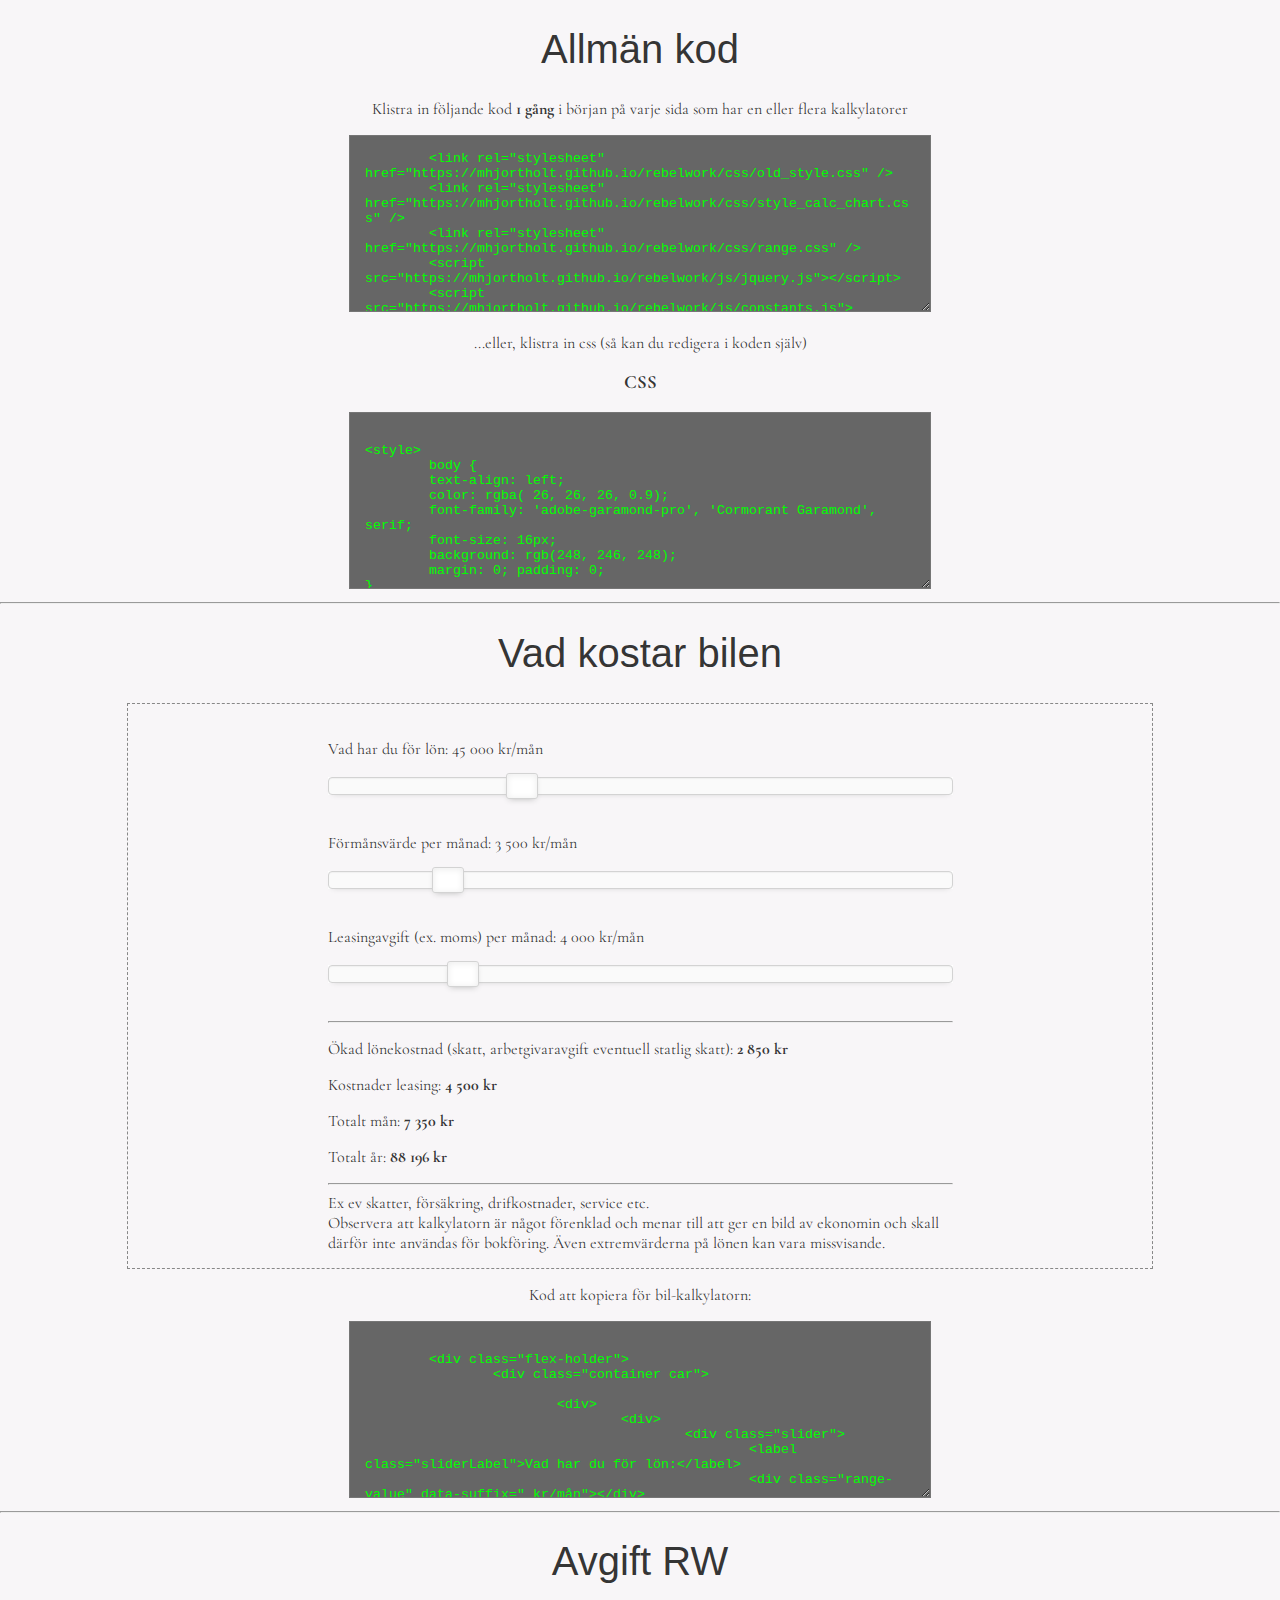
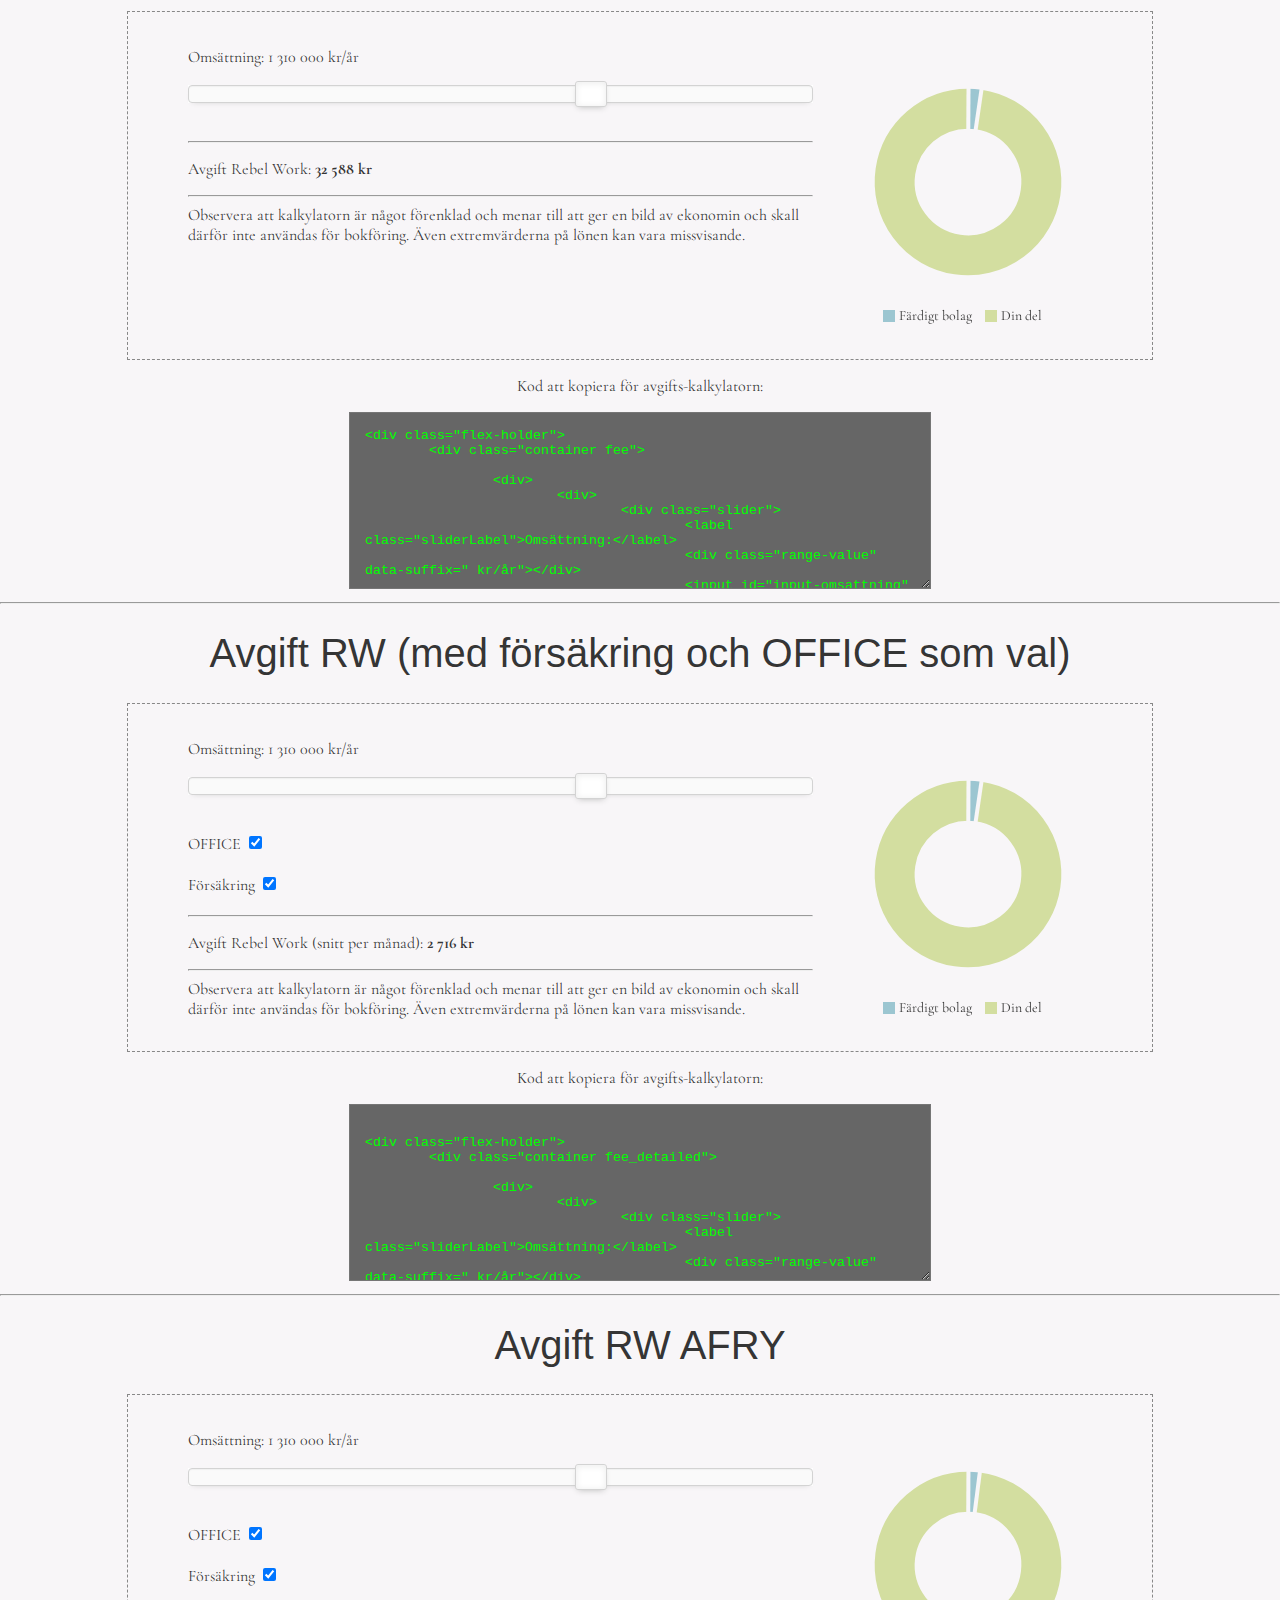
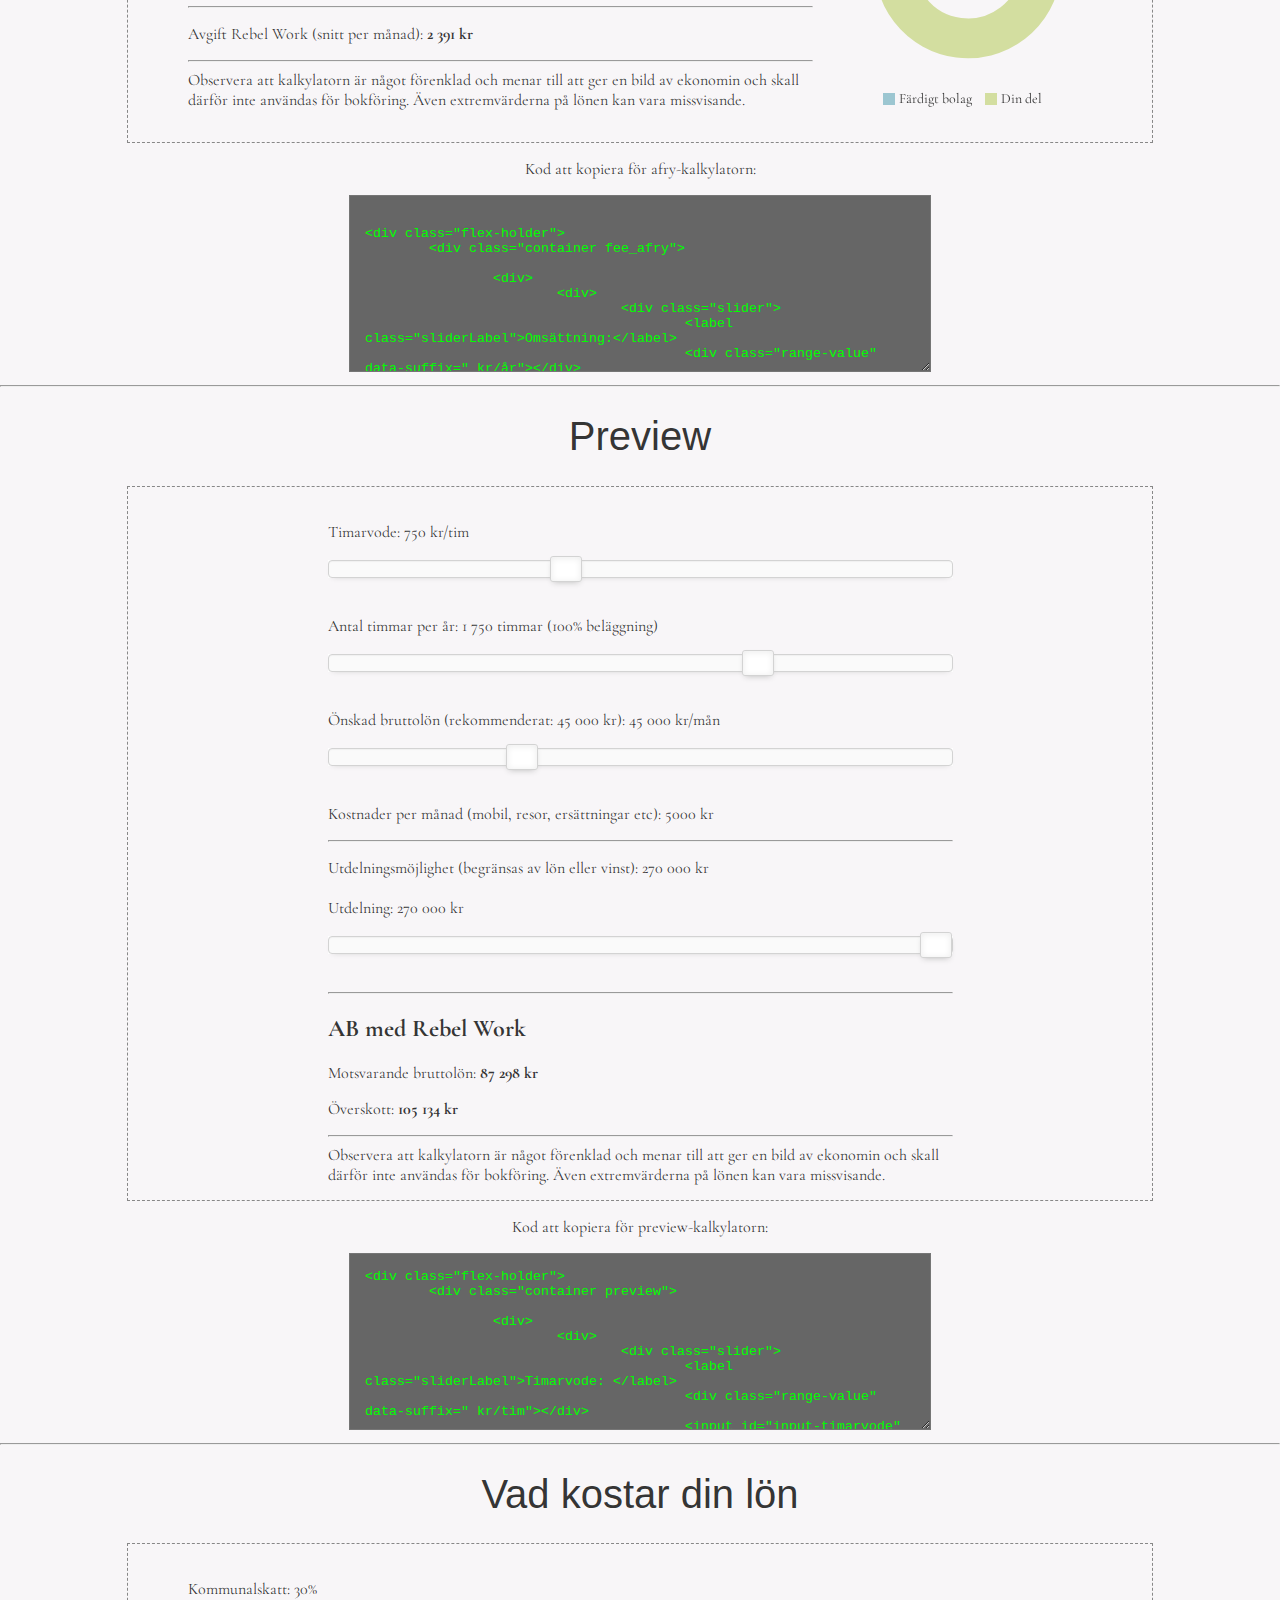
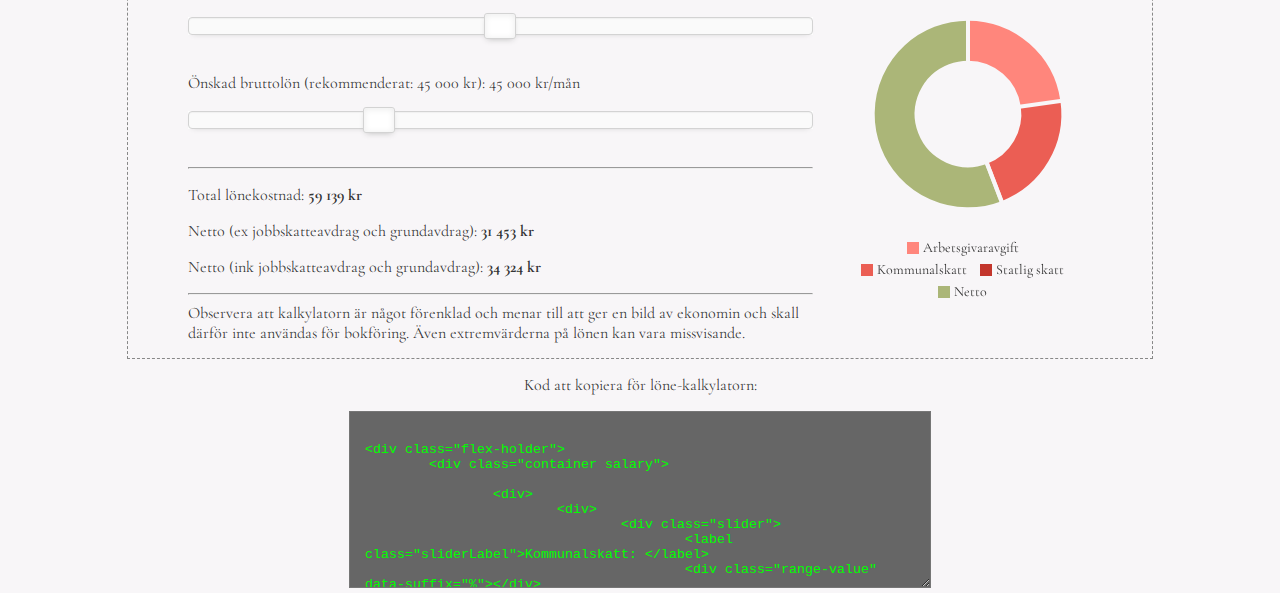
==== commit 3c86debc: "Add files via upload" ====
--- a/rebelwork/all.html
+++ b/rebelwork/all.html
@@ -31,6 +31,309 @@
 	<script src="https://mhjortholt.github.io/rebelwork/js/chart.js"></script>
 	<script src="https://mhjortholt.github.io/rebelwork/js/helpers.js"></script>
 </textarea>
+
+<p>...eller, klistra in css (så kan du redigera i koden själv)</p>
+
+<h3>CSS</h3>
+<textarea class="code">
+
+<style>
+	body { 
+	text-align: left;
+	color: rgba( 26, 26, 26, 0.9);
+	font-family: 'adobe-garamond-pro', 'Cormorant Garamond', serif;
+	font-size: 16px;
+	background: rgb(248, 246, 248);
+	margin: 0; padding: 0;
+}
+
+h1 { font-size: 40px; font-family: 'proxima-nova', sans-serif; font-weight: 500;}
+
+input[type="range"] {
+	width: 100%;
+}
+
+.slider {
+	margin: 20px 0;
+}
+.slider label { display: inline-block; }
+.checkbox { margin: 20px 0;}
+
+.menu {
+	height: 110px;
+	padding: 20px;
+	text-align: left;
+	vertical-align: middle;
+	position: relative;
+}
+.menu img { height: 88%; }
+.menu #test {
+	position: absolute; right: 10px; top: 30px; color: red; font-size: 30px; font-weight: bold;
+	transform: rotate(45deg);
+}
+
+.header-text {
+	text-align: center;
+	margin-bottom: 40px;
+	position: relative;
+}
+.header-text img { position: absolute; left: 20px; top: -20px; width: 130px; }
+.header-text p { font-weight: 600; color: rgba(26, 26, 26, 0.7); }
+
+.container {
+	max-width: 625px;
+	text-align: left;
+	padding: 15px;
+	margin: auto;
+	margin-bottom: 100px;
+}
+
+
+.weekly_result {
+	display: none;
+	margin-top: -10px;
+	margin-bottom: 20px;
+}
+.results p span {
+	font-weight: bold;
+}
+
+.range-value {
+	display: inline-block;
+}
+
+@media only screen and (max-width: 600px) {
+  .menu {
+  	height: 60px;
+  }
+  .container {
+    width: 90%;
+  }
+  .header-text img { 
+  	position: relative; display: block; width: auto; top: auto; left: auto; margin: auto;
+  }
+}
+
+.flex-holder {
+	display: flex;
+	flex-direction: row;
+	justify-content: center;
+	margin-bottom: 100px;
+}
+.container {
+	max-width: 625px;
+	text-align: left;
+	padding: 15px;
+	margin: 0;
+}
+.donut-container {
+	width: 280px;
+	text-align: center;
+	padding-top: 50px;
+}
+
+.chart-container {
+	position: sticky;
+	top: 20px;
+}
+.chart {
+	width: 240px;
+	margin: auto;
+	margin-bottom: 30px;
+}
+.chart h3 {
+	margin: 0;
+}
+.legend {
+	font-size: 14px;
+}
+.legend .item {
+	display: inline-block;
+	position: relative;
+	vertical-align: top;
+	margin-right: 10px;
+	margin-bottom: 5px;
+}
+.legend .item .square {
+	width: 12px;
+	height: 12px;
+	/*border: 1px solid black;*/
+	display: inline-block;
+	margin-right: 1px;
+	vertical-align: top;
+	margin-top: 3px;
+}
+
+.legend .item .square.light_green { background: rgb(211,222,160); }
+.legend .item .square.green { background: rgb(171,182,120); }
+.legend .item .square.light_blue { background: rgb(156,198,209); }
+.legend .item .square.sand { background: rgb(250,238,205); }
+.legend .item .square.blue { background: rgb(78,133,147); }
+.legend .item .square.dark_blue { background: rgb(52,94,109); }
+.legend .item .square.gray { background: rgb(208, 206, 206); }
+
+.legend .item .square.light_red { background: rgb(255, 134, 124); }
+.legend .item .square.red { background: rgb(235, 94, 84); }
+.legend .item .square.dark_red { background: rgb(195, 54, 44); }
+
+
+.small_donuts {
+	display: none;
+}
+
+@media only screen and (max-width: 600px) {
+  .menu {
+  	height: 60px;
+  }
+  .container {
+    width: 90%;
+  }
+  .header-text img { 
+  	position: relative; display: block; width: auto; top: auto; left: auto; margin: auto;
+  }
+  .flex-holder {
+	display: flex;
+	flex-direction: column;
+	justify-content: center;
+	margin-bottom: 100px;
+  }
+  .donut-container {
+	display: none;
+  }
+  .small_donuts {
+  	display: block;
+  	position: sticky;
+  	top: 0px;
+  	background: rgb(248, 246, 248);
+  	width: 100%;
+  	text-align: center;
+  	margin-bottom: 40px;
+  }
+  .chart-holder {
+  	width: 150px;
+  	display: inline-block;
+  	vertical-align: top;
+  }
+  .chart-holder h3 {
+  	font-size: 18px;
+  	margin: 0;
+  	margin-top: 15px;
+  }
+  .legend { margin-bottom: 10px; }
+}
+
+.dashed {
+	max-width: 80%; margin: auto; border: 1px dashed #888; margin-top: 20px;
+}
+
+.code {
+	width: 550px;
+	height: 145px;
+	padding: 15px;
+	background: #666;
+	color: #0F0;
+	overflow-y: scroll;
+}
+
+input[type=range] {
+  -webkit-appearance: none;
+  margin: 18px 0;
+  width: 100%;
+  touch-action: none;
+}
+input[type=range]:focus {
+  outline: none;
+}
+input[type=range]::-webkit-slider-runnable-track {
+  width: 100%;
+  height: 18px;
+  cursor: pointer;
+  box-shadow: inset 0 1px 1px #F0F0F0, 0 3px 6px -5px #BBB;
+  background: #FAFAFA;
+  border-radius: 4px;
+  border: 1px solid #D3D3D3;
+}
+input[type=range]::-webkit-slider-thumb {
+  box-shadow: inset 0 0 1px #FFF, inset 0 1px 7px #EBEBEB, 0 3px 6px -3px #BBB;
+  border: 1px solid #D3D3D3;
+  height: 26px;
+  width: 32px;
+  border-radius: 3px;
+  background: #ffffff;
+  cursor: pointer;
+  -webkit-appearance: none;
+  margin-top: -5px;
+}
+input[type=range]:focus::-webkit-slider-runnable-track {
+  background: #FAFAFA;
+}
+input[type=range]::-moz-range-track {
+  width: 100%;
+  height: 18px;
+  cursor: pointer;
+  box-shadow: inset 0 1px 1px #F0F0F0, 0 3px 6px -5px #BBB;
+  background: #FAFAFA;
+  border-radius: 4px;
+  border: 1px solid #D3D3D3;
+}
+input[type=range]::-moz-range-thumb {
+  box-shadow: inset 0 0 1px #FFF, inset 0 1px 7px #EBEBEB, 0 3px 6px -3px #BBB;
+  border: 1px solid #D3D3D3;
+  height: 26px;
+  width: 32px;
+  border-radius: 3px;
+  background: #ffffff;
+  cursor: pointer;
+  -webkit-appearance: none;
+  margin-top: -5px;
+}
+input[type=range]::-ms-track {
+  width: 100%;
+  height: 18px;
+  cursor: pointer;
+  background: transparent;
+  border-color: transparent;
+  border-width: 16px 0;
+  color: transparent;
+}
+input[type=range]::-ms-fill-lower {
+  background: #FAFAFA;
+  border: 1px solid #D3D3D3;
+  border-radius: 4px;
+  box-shadow: inset 0 1px 1px #F0F0F0, 0 3px 6px -5px #BBB;
+}
+input[type=range]::-ms-fill-upper {
+  background: #FAFAFA;
+  border: 1px solid #D3D3D3;
+  border-radius: 4px;
+  box-shadow: inset 0 1px 1px #F0F0F0, 0 3px 6px -5px #BBB;
+}
+input[type=range]::-ms-thumb {
+  box-shadow: inset 0 0 1px #FFF, inset 0 1px 7px #EBEBEB, 0 3px 6px -3px #BBB;
+  border: 1px solid #D3D3D3;
+  height: 26px;
+  width: 32px;
+  border-radius: 3px;
+  background: #ffffff;
+  cursor: pointer;
+}
+input[type=range]:focus::-ms-fill-lower {
+  background: #FAFAFA;
+}
+input[type=range]:focus::-ms-fill-upper {
+  background: #FAFAFA;
+}
+
+</style>
+
+	<script src="https://mhjortholt.github.io/rebelwork/js/jquery.js"></script>
+	<script src="https://mhjortholt.github.io/rebelwork/js/constants.js"></script>
+	<script src="https://mhjortholt.github.io/rebelwork/js/calculate.js"></script>
+	<script src="https://mhjortholt.github.io/rebelwork/js/chart.js"></script>
+	<script src="https://mhjortholt.github.io/rebelwork/js/helpers.js"></script>
+
+</textarea>
+
 
 <hr />
 
